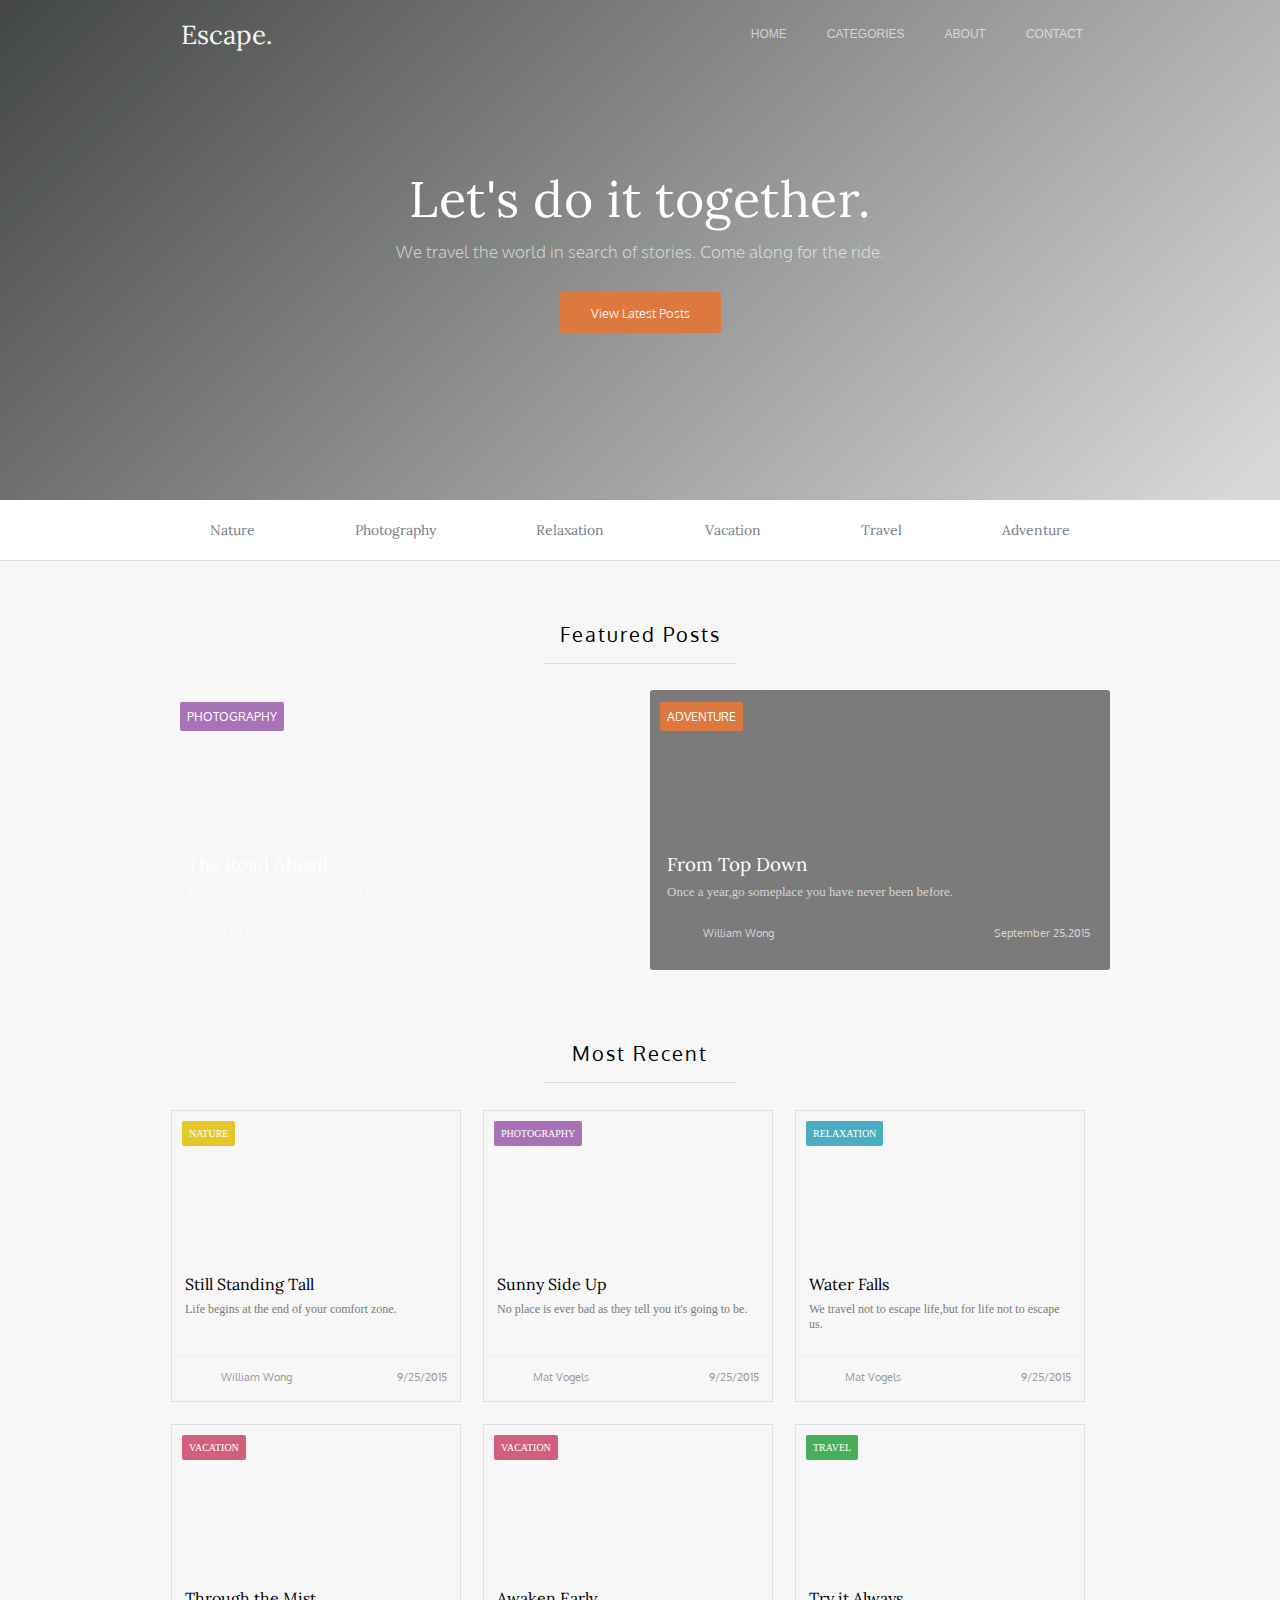
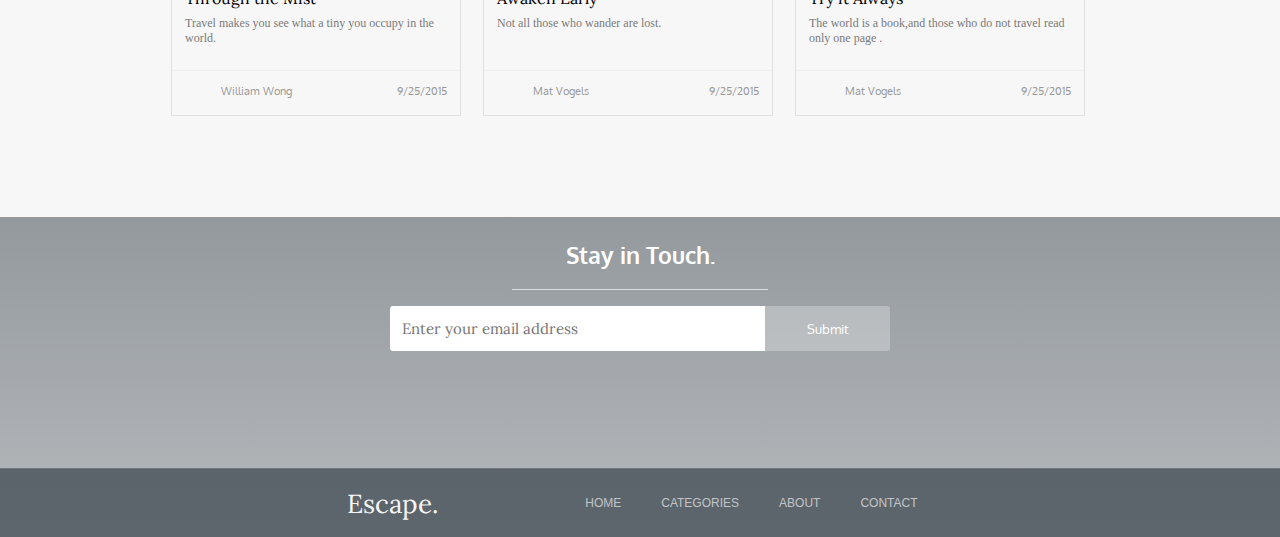
==== index.html @ da06ab10 "first commit" ====
<!DOCTYPE html>
<html lang="en">
  <head>
    <meta charset="UTF-8" />
    <meta name="viewport" content="width=device-width, initial-scale=1.0" />
    <title>test2</title>
    <script src="https://ajax.googleapis.com/ajax/libs/jquery/3.7.1/jquery.min.js"></script>
    <link href="https://fonts.googleapis.com/css2?family=Oxygen:wght@300;400;700&display=swap" rel="stylesheet">
    <link rel="stylesheet" href="https://cdnjs.cloudflare.com/ajax/libs/font-awesome/6.0.0-beta3/css/all.min.css">

    <link href="https://fonts.googleapis.com/css2?family=Lora:wght@400;700&display=swap" rel="stylesheet">
    <link rel="stylesheet" href="style.css" />
  </head>
  <body>
    <div class="main-container">
      <div class="hero-container">
        <div class="navbar">
          <div class="wrapper">
            <div class="top-navbar-wrapper">
              <div class="logo-wrapper">
                <h1 class="logo">Escape.</h1>
              </div>
              <div class="menu-icon">
                <div class="menu">MENU</div>
                <i class="fas fa-bars"></i>
            </div>
            
              <ul class="top-nav-items ">
                <li class="close-icon nav-item">  <i class="fas fa-times"></i></li>
                <li class="nav-item">
                  <a href="">HOME</a>
                </li>
                <li class="nav-item">
                  <a href="">CATEGORIES</a>
                </li>
                <li class="nav-item">
                  <a href="">ABOUT</a>
                </li>
                <li class="nav-item">
                  <a href="">CONTACT</a>
                </li>
              </ul>
            </div>
          </div>
        </div>
        <div class="hero-section">
          <div class="hero-content">
            <h1>Let's do it together.</h1>
            <p>We travel the world in search of stories. Come along for the ride.</p>
            <button class="hero-btn">View Latest Posts</button>
          </div>
        </div>
      </div>
      <div class="category-container">
        <div class="wrapper">
       
          <ul class="category-bar-items">
            <li class="category-bar-item">
              <a href="" class="category-link">Nature</a>
            </li>
            <li class="category-bar-item">
              <a href="" class="category-link">Photography</a>
            </li>
            <li class="category-bar-item">
              <a href="" class="category-link">Relaxation</a>
            </li>
            <li class="category-bar-item">
              <a href="" class="category-link">Vacation</a>
            </li>
            <li class="category-bar-item">
              <a href="" class="category-link">Travel</a>
            </li>
            <li class="category-bar-item">
              <a href="" class="category-link">Adventure</a>
            </li>
          </ul>
        
        </div>
      </div>
      <div class="featured-posts-container">
        <div class="wrapper">
          <div class="featured-section">
            <div class="featured-heading">
              <h2>Featured Posts</h2>
              <div class="line"></div>
            </div>
            <div class="featured-posts">
              <div class="featured-post">
                <div class="featured-post-tags featured-post-tag1 ">PHOTOGRAPHY</div>
                <div class="featured-post-image1"></div>
                <div class="featured-post-text">
                  <h3>The Road Ahead</h3>
                  <p>The road ahead might be paved-it might not be.</p>
                  <div class="featured-author-profile">
                    <div class="profile-thumbnail-wrapper">
                      <div class="profile-image-mat"></div>
                      <div class="featured-profile-name">Mat Vogels</div>
                    </div>
                    <div class="featured-date">September 25,2015</div>
                  </div>
                </div>
              </div>
              <div class="featured-post">
                <div class="featured-post-tags featured-post-tag2">ADVENTURE</div>
                <div class="featured-post-image2"></div>
                <div class="featured-post-text">
                  <h3>From Top Down</h3>
                  <p>Once a year,go someplace you have never been before.</p>
                  <div class="featured-author-profile">
                    <div class="profile-thumbnail-wrapper">
                      <div class="profile-image-william"></div>
                      <div class="featured-profile-name">William Wong</div>
                    </div>
                    <div class="featured-date">September 25,2015</div>
                </div>
              </div>
            </div>
          </div>
        </div>
      </div>
    </div>
    <div class="most-recent-posts-container">
      <div class="wrapper">
        <div class="most-recent-posts-section">
          <div class="most-recent-posts-heading">
            <h2>Most Recent</h2>
            <div class="line"></div>
          </div>
          <div class="most-recent-posts">
            <div class="most-recent-post">
              <div class="most-recent-post-tags most-recent-post-tag1">NATURE</div>
              <div class="most-recent-post-image1"></div>
              <div class="most-recent-post-text">
                <div class="most-recent-post-heading-content">
                  <div class="most-recent-post-heading-wrapper">
                  <h3>Still Standing Tall</h3>
                  <p>Life begins at the end of your comfort zone.</p>
                </div>
                </div>
                <div class="most-recent-author-profile">
                  <div class="profile-thumbnail-wrapper">
                    <div class="profile-image-william"></div>
                    <div class="most-recent-profile-name">William Wong</div>
                  </div>
                  <div class="most-recent-date">9/25/2015</div>
                </div>
              </div>
            </div>
            <div class="most-recent-post">
              <div class="most-recent-post-tags most-recent-post-tag2">PHOTOGRAPHY</div>
              <div class="most-recent-post-image2"></div>
              <div class="most-recent-post-text">
                <div class="most-recent-post-heading-content">
                  <div class="most-recent-post-heading-wrapper">

                <h3>Sunny Side Up</h3>
                <p>No place is ever bad as they tell you it's going to be.</p>
                </div>
                </div>
                <div class="most-recent-author-profile">
                  <div class="profile-thumbnail-wrapper">
                    <div class="profile-image-mat"></div>
                    <div class="most-recent-profile-name">Mat Vogels</div>
                  </div>
                  <div class="most-recent-date">9/25/2015</div>
              </div>
            </div>
          </div>
          <div class="most-recent-post">
            <div class="most-recent-post-tags most-recent-post-tag3">RELAXATION</div>
            <div class="most-recent-post-image3"></div>
            <div class="most-recent-post-text">
              <div class="most-recent-post-heading-wrapper">

              <h3>Water Falls</h3>
              <p>We travel not to escape life,but for life not to escape us.</p>
              </div>
              <div class="most-recent-author-profile">
                <div class="profile-thumbnail-wrapper">
                  <div class="profile-image-mat"></div>
                  <div class="most-recent-profile-name">Mat Vogels</div>
                </div>
                <div class="most-recent-date">9/25/2015</div>
            </div>
          </div>
        
        
          </div>

            <div class="most-recent-post">
              <div class="most-recent-post-tags most-recent-post-tag4">VACATION</div>
              <div class="most-recent-post-image4"></div>
              <div class="most-recent-post-text">
                <div class="most-recent-post-heading-content">
                  <div class="most-recent-post-heading-wrapper">

                  <h3>Through the Mist</h3>
                  <p>Travel makes you see what a tiny you occupy in the world.</p>
                  </div>
                </div>
                <div class="most-recent-author-profile">
                  <div class="profile-thumbnail-wrapper">
                    <div class="profile-image-william"></div>
                    <div class="most-recent-profile-name">William Wong</div>
                  </div>
                  <div class="most-recent-date">9/25/2015</div>
                </div>
              </div>
            </div>
            <div class="most-recent-post">
              <div class="most-recent-post-tags most-recent-post-tag4">VACATION</div>
              <div class="most-recent-post-image5"></div>
              <div class="most-recent-post-text">
                <div class="most-recent-post-heading-content">
                  <div class="most-recent-post-heading-wrapper">

                <h3>Awaken Early</h3>
                <p>Not all those who wander are lost.</p>
                </div>
                </div>
                <div class="most-recent-author-profile">
                  <div class="profile-thumbnail-wrapper">
                    <div class="profile-image-mat"></div>
                    <div class="most-recent-profile-name">Mat Vogels</div>
                  </div>
                  <div class="most-recent-date">9/25/2015</div>
              </div>
            </div>
          </div>
          <div class="most-recent-post">
            <div class="most-recent-post-tags most-recent-post-tag5">TRAVEL</div>
            <div class="most-recent-post-image6"></div>
            <div class="most-recent-post-text">
              <div class="most-recent-post-heading-wrapper">

              <h3>Try it Always</h3>
              <p>The world is a book,and those who do not travel read only one page .</p>
              </div>
              <div class="most-recent-author-profile">
                <div class="profile-thumbnail-wrapper">
                  <div class="profile-image-mat"></div>
                  <div class="most-recent-profile-name">Mat Vogels</div>
                </div>
                <div class="most-recent-date">9/25/2015</div>
            </div>
          </div>
        </div>
        
        </div>
      </div>
    </div>
  </div>
  <div class="stay-in-touch-container">
    <div class="bottom-navbar">
      
        <div class="bottom-navbar-wrapper wrapper">
          <div class="logo-wrapper">
            <h1 class="logo">Escape.</h1>
          </div>
          <ul class="bottom-nav-items">
            <li class="nav-item">
              <a href="">HOME</a>
            </li>
            <li class="nav-item">
              <a href="">CATEGORIES</a>
            </li>
            <li class="nav-item">
              <a href="">ABOUT</a>
            </li>
            <li class="nav-item">
              <a href="">CONTACT</a>
            </li>
          </ul>
        </div>
      
    </div>
    
    <div class="stay-in-touch-img-section">
      <div class="stay-in-touch-content">
        <h1>Stay in Touch.</h1>
        <div class="line"></div>
        <div class="input-container">

          <input type="text" placeholder="Enter your email address">
          <button class="submit">Submit</button>
        </div>
      </div>
   
    </div>
   
  </div>
 <script src="index.js"></script>
  </body>
</html>
---- style.css ----
*{
  margin:0;
  padding: 0;
  box-sizing: border-box;
}
body{
  width: 100%;
  font-weight: 400;
  background-color: rgb(247, 247, 247);
}
ul{
  list-style-type: none;
  }
  a{
    text-decoration: none;
  }
  h1,h3{
    font-weight: 400 ;
  }
.main-container{
  width: 100%;
}
.hero-container{
  width: 100%;
  
}
.hero-section{
  width: auto;
  display: flex;
  justify-content: center;
  align-items: center;
  text-align: center;
  height: 500px;
  background-image: linear-gradient(135deg, rgba(30, 33, 33, 0.82) 1%, rgba(32, 32, 32, 0.14) 98%), url("https://assets.website-files.com/5e4b1929fccc7f2575de825e/5e4b1929fccc7fd4d0de82b2_photo-1439189741837-58720e8d82d5.jpg");
  background-size: auto, cover;
  background-position: 0px 0px, 50% 50%;

}
.hero-content {
 color: white;
 font-family: 'Lora', serif;
 font-weight: 400;
}
.hero-content h1{
  margin-bottom: 10px;
  font-size: 50px;
  letter-spacing: .5px;
}
.hero-content p{
  font-family: 'Oxygen', sans-serif;
  color: rgba(255, 255, 255, 0.63);
  font-size: 17px;
  font-weight: 300;
  margin-bottom: 30px;
}
.hero-btn{
  padding: 12px 31px;
  background-color: rgb(221, 120, 63);
 
  font-family: Oxygen;
  color: white;
  font-weight: 300;
  border-radius: 3px;
  border: none;
}
.hero-btn:hover{
  cursor: pointer;
  background-color: rgb(247 133 69);
}
.wrapper{
  
 max-width: 960px;
 margin: 0 auto;
}

.logo{
  font-family: Lora;
  font-size: 26px;
  padding-left: 4px;
  font-weight: 400;color: whitesmoke;
  
}
.menu-icon {
  display: none; 
 
  cursor: pointer;
  color: white;
}
.navbar{
  width: 100%;
  position: absolute;
  top: 0px;
  background-color: transparent;
}
.bottom-navbar-wrapper,.top-navbar-wrapper{
  display: flex;
  align-items: center;
  justify-content: space-between;
  padding: 17px ;
}
.bottom-nav-items,.top-nav-items{
  width: 500px;
  display: flex;
  justify-content: flex-end;

}
.top-nav-items .close-icon{
display: none;
}
.nav-item{
  padding: 10px 20px;
  font-family: 'Roboto', sans-serif;
  font-size: 12px;
  font-weight: 300;
}
.nav-item a{
  display: inline-block;
  color: rgba(255, 255, 255, 0.63);
  font-weight: 300;
  transition-timing-function: ease, ease;
}
.nav-item a:hover{
  color: white;
  transform: translate(0px, -2px);
}
.category-container{
  background-color: white;
  position: relative;
  padding: 8px 0;
  border-bottom: 1px solid rgb(224, 224, 224);
}

.category-bar-items{
  display: flex;
  justify-content: space-around;
 
}
.category-bar-item{
  
    padding-left: 10px;
    padding: 13px 0;
}
.category-bar-item a{
 
  font-family: 'Lora';
  font-size: 14px;
  color: rgb(118, 128, 136);
}

.featured-heading h2,.most-recent-posts-heading h2{
  font-family: 'Oxygen';
  text-align: center;
  font-size: 20px;
  font-weight: 400;
  letter-spacing: 2px;
  margin-top: 60px;
 
}
.featured-profile-name,.featured-date{
  font-size: 11px;
  font-family: Oxygen;
  color: rgba(255, 255, 255, 0.7);
}
.featured-posts p{
  color: rgba(255, 255, 255, 0.7);
  font-size: 13px;
}
.most-recent-posts p{
  height: 41px;
  font-size: 12px;
  color: rgb(122, 122, 122);
  padding-bottom: 13px;
}
.featured-posts{
  display: flex;
}
.featured-post{
  position: relative;
  width: 50%;
  margin: 10px;

}
.featured-post h3{
  font-family: Lora;
  margin-bottom: 8px;
}

.featured-post-image1{
 
  background-image: url("https://assets.website-files.com/5e4b1929fccc7f96f6de825d/5e4b1929fccc7fb465de834a_photo-1443926818681-717d074a57af.jpg");

}
.featured-post-image1,.featured-post-image2{
  height: 280px;
  border-radius: 3px;
  background-position: 50% 50%;
  background-size: cover;
  transition: all .3s ease-in-out;
  
  
}
.featured-post-image1:hover,.featured-post-image2:hover{
  transform: scale(1.013);
  overflow: hidden;
  cursor: pointer;
}
.featured-post-image2{

  background-image:  linear-gradient(rgba(0, 0, 0, 0.5), rgba(0, 0, 0, 0.5)),url("https://assets.website-files.com/5e4b1929fccc7f96f6de825d/5e4b1929fccc7f0439de8336_photo-1443304895043-ef30921332c5.jpg");
}
.featured-post-tags{
  position: absolute;
  top: 12px;
  left: 10px;
  z-index: 100;
  padding: 7px;
  border-radius: 2px;
  color: white;
}
.featured-post-tag1,.featured-post-tag2{
  font-family: Oxygen;
  font-size: 12px;
  color: white;
  font-weight: 400;

}
.featured-post-tag1{
  background-color: rgb(168, 114, 183);
}
.featured-post-tag2{
background-color: #dd783f;
}
.featured-post-text{
  width: 95%;
  position: absolute;
  bottom: 17px;
  left: 10px;
  z-index: 100;
  padding: 7px;
  border-radius: 2px;
  color: white;
}

.featured-author-profile{
  display: flex;
  justify-content: space-between;
  align-items: center;
  padding-top: 20px;
}
.most-recent-author-profile{
  display: flex;
  align-items: center;
  justify-content: space-between;
  padding-left: 13px;
  padding-right: 13px;
  height: 40px;
  border-top: 1px solid rgb(239, 239, 239);
 
}
.profile-thumbnail-wrapper{
  display: flex;
  align-items: center;
}
.profile-image-william{
  background-image: url('https://uploads-ssl.webflow.com/5e4b1929fccc7f96f6de825d/5e4b1929fccc7f7389de832c_128-34.jpg');
  width: 26px;
  height: 26px;
  background-position: 50% 50%;
  background-size: cover;
  margin-right: 10px;
  border-radius: 60px;

}
.profile-image-mat{
  width: 26px;
  height: 26px; 
  background-image: url('	https://uploads-ssl.webflow.com/5e4b1929fccc7f96f6de825d/5e4b1929fccc7ff9f8de8335_128-14.jpg');
 background-position: 50% 50%;
 background-size: cover;
  margin-right: 10px;
  border-radius: 60px;
}
.most-recent-posts-container{
  padding-bottom: 90px;
}
.most-recent-posts{
  display: table;
  width: 100%;
}
.most-recent-post{
  display: inline-block;
  position: relative;
  box-shadow: rgba(0, 0, 0, 0.09) 0px 0px 0px 1px; 
  width: 30%;
  margin: 12px;
}
.most-recent-post-tags{
  position: absolute;
  left: 10px;
  top: 10px;
  z-index: 1000;
  color: white;
  font-size: 10px;
  padding: 7px;
  border-radius: 2px;
}
.most-recent-post-tag1{
  background-color: rgb(230, 199, 40);
}
.most-recent-post-tag2{
  background-color: rgb(168, 114, 183);
}
.most-recent-post-tag3{
  background-color: rgb(74, 174, 194);
}
.most-recent-post-tag4{
  background-color: rgb(210, 95, 124);
}
.most-recent-post-tag5{
  background-color: rgb(73, 174, 92);
}
.most-recent-post-text{

  height: 140px;
  border-radius: 3px;
}
.most-recent-post-heading-wrapper{
  text-align: left;
  padding: 13px;
}
.most-recent-post-text h3{
  font-family: Lora;
  font-size: 16px;
  margin-bottom: 8px;
}
.most-recent-post-image1,.most-recent-post-image2,.most-recent-post-image3,.most-recent-post-image4,.most-recent-post-image5,.most-recent-post-image6{
  position: relative;
  height: 150px;
  width: 100%;
  border-radius: 3px;
  background-position: 50% 50%;
  background-size: cover;
  transition: all .3s ease-in-out;
}
.most-recent-post-image1:hover,.most-recent-post-image2:hover,.most-recent-post-image3:hover,.most-recent-post-image4:hover,.most-recent-post-image5:hover,.most-recent-post-image6:hover{
  transform: scale(1.013);
  overflow: hidden;
  cursor: pointer;
}
.most-recent-post-image1{
  background-image: url("https://uploads-ssl.webflow.com/5e4b1929fccc7f96f6de825d/5e4b1929fccc7f8ce9de833d_photo-1433854304641-67729357fe18.jpg")	;
  background-position: 50% 50%;
}
.most-recent-post-image2{
   background-image: url('https://uploads-ssl.webflow.com/5e4b1929fccc7f96f6de825d/5e4b1929fccc7f7caade8338_photo-1431329842981-433c8635c2b9.jpg')	;
 
}
.most-recent-post-image3{
   background-image: url('https://uploads-ssl.webflow.com/5e4b1929fccc7f96f6de825d/5e4b1929fccc7f1017de8349_photo-1433155327100-12aac6a14ff1.jpg')	;
}
.most-recent-post-image4{
  background-image: url('https://uploads-ssl.webflow.com/5e4b1929fccc7f96f6de825d/5e4b1929fccc7f5e3ede8340_photo-1441906363162-903afd0d3d52.jpg');
}
.most-recent-post-image5{
  background-image: url('https://uploads-ssl.webflow.com/5e4b1929fccc7f96f6de825d/5e4b1929fccc7f9857de8342_photo-1442347504183-965bd14449ac.jpg');
}
.most-recent-post-image6{
  background-image: url('https://uploads-ssl.webflow.com/5e4b1929fccc7f96f6de825d/5e4b1929fccc7f0ea0de8344_photo-1433878455169-4698e60005b1.jpg');
}
.most-recent-date,.most-recent-profile-name{
  font-size: 11px;
  font-family: Oxygen;
  color:rgb(153, 153, 153);
}

.stay-in-touch-container{
  position: relative;
  width: 100%;
}

.stay-in-touch-img-section{
  height: 320px;
  background-image: linear-gradient(rgba(35, 47, 56, 0.47), rgba(35, 47, 56, 0.31) 99%),url('https://uploads-ssl.webflow.com/5e4b1929fccc7f2575de825e/5e4b1929fccc7f0ae6de82d7_footer-bg.jpg');
  background-position: 0px 0px, 50% 0px;
  background-size: auto, cover;
}

.stay-in-touch-content{
  text-align: center;
  
}

.stay-in-touch-content h1{
  font-family: Oxygen;
  padding-top: 20px;
  font-size: 23px;
  line-height: 36px;
  font-weight: bold;
  color: white;
  
}
.line{
  width: 20%;
  height: 1px;
  margin: 16px auto;
  background-color: rgb(222, 222, 222);
}
.input-container{
  display: flex;
  justify-content: center;
}
input{
  font-family: 'Lora';
  font-size:15px;
  padding: 8px 12px;
  height: 45px;
  width: 375px;
  color: rgb(77, 86, 93);
  border: 0;
  border-top-left-radius: 3px;
  border-bottom-left-radius: 3px;
  outline: 0;
  
}
.submit{
  color: white;
  font-family: 'Oxygen';
  height: 45px;
  background-color: rgba(255, 255, 255, 0.28);
  width: 125px;
  border: none;
  border-top-right-radius: 3px;
  border-bottom-right-radius: 3px;
}
.bottom-navbar{
  display: flex;
  color: white;
  position: absolute;
  bottom: 0;
  left: 0;
  width: 100%;
  border-top: 1px solid rgba(255, 255, 255, 0.12);
  background-color: rgba(35, 47, 56, 0.6);
}
@media screen and (max-width: 768px)   {
  .wrapper{
    width: 100%;
  }
  .hero-section{
    padding-left: 15px;
    padding-right: 15px;
  }
  .menu-icon {
    display: flex;
  }
  .top-nav-items {
    opacity: 0;
    display: none; 
    flex-direction: column;
   align-items: center;
   z-index: 1000;
   height: 100%;
   width: 100%;
   background-color: rgba(35, 47, 56, 0.92);
   /* transform: translateX(400%); */
   /* transition: transform 400ms ease 0s; */
   transition:  opacity .4s ease;

 
  }
  .top-navbar-wrapper{
    flex-direction: column;
    position: relative;
    padding: 0;
  }
  .logo-wrapper{
    position: absolute;
    left: 20px;
    top: 10px;
  }
  .menu-icon{
    position: absolute;
    right: 20px;
    top: 20px;

  }
  .top-nav-items .close-icon {
    display: block;
    cursor: pointer;
    color:  rgba(255, 255, 255, 0.63);;
    } 
  
  .top-nav-items.show {
    opacity: 1;
   display: flex;
   /* transform: translateX(0); */
   
   
  }
  .category-bar-items{
    width: 100%;
    display: inline-block;
    text-align: center;
  }

  .category-bar-item{
   
    display: inline-block;
    width: 30%;
  }
  .featured-posts {
    display: flex;
    flex-direction: column;
    padding: 15px;
  }
  .featured-post{
    width: 100%;
    padding: 0;
    margin: 0;
    padding-bottom: 15px;
  }
  .featured-posts p{
    display: none;
  }
  .most-recent-posts{
   display: table;
    padding-left: 26px;
    padding-right: 26px;
  }
  .most-recent-post{
    width: 100%;
    margin:0;
    margin-bottom: 20px;
   
  }
  .input-container{
    display: flex;
    flex-direction: column;
    padding: 10px;
  }
  input{
    width: 100%;
    margin-bottom: 5px;
  }
  .submit{
    width: 100%;
  }
  .bottom-navbar{
    display: flex;
    justify-content: center;
    padding-top: 25px;
    padding-bottom: 25px;
  }
  .bottom-navbar-wrapper {
    display: flex;
    flex-direction: column;
   
    padding: 2px 15px 7px;
    color: rgba(255, 255, 255, 0.85);
   
  }
  .menu{
    font-family: Oxygen;
    font-size: 12px;
    padding-right: 5px;
    padding-left: 5px;
  }
  .bottom-nav-items {
    width: 100%;
    display: flex;
    flex-direction: column;
    align-items: center;

    margin-top: 10px;
  }
  .stay-in-touch-img-section{
    height: 500px;
  }
}
@media (min-width: 768px) and (max-width: 1200px) {
  .most-recent-posts{
    text-align: center;
    display: table;
    width: 100%;
  }
  .most-recent-post{
  display: inline-block;
  width: 45%;
  }
}
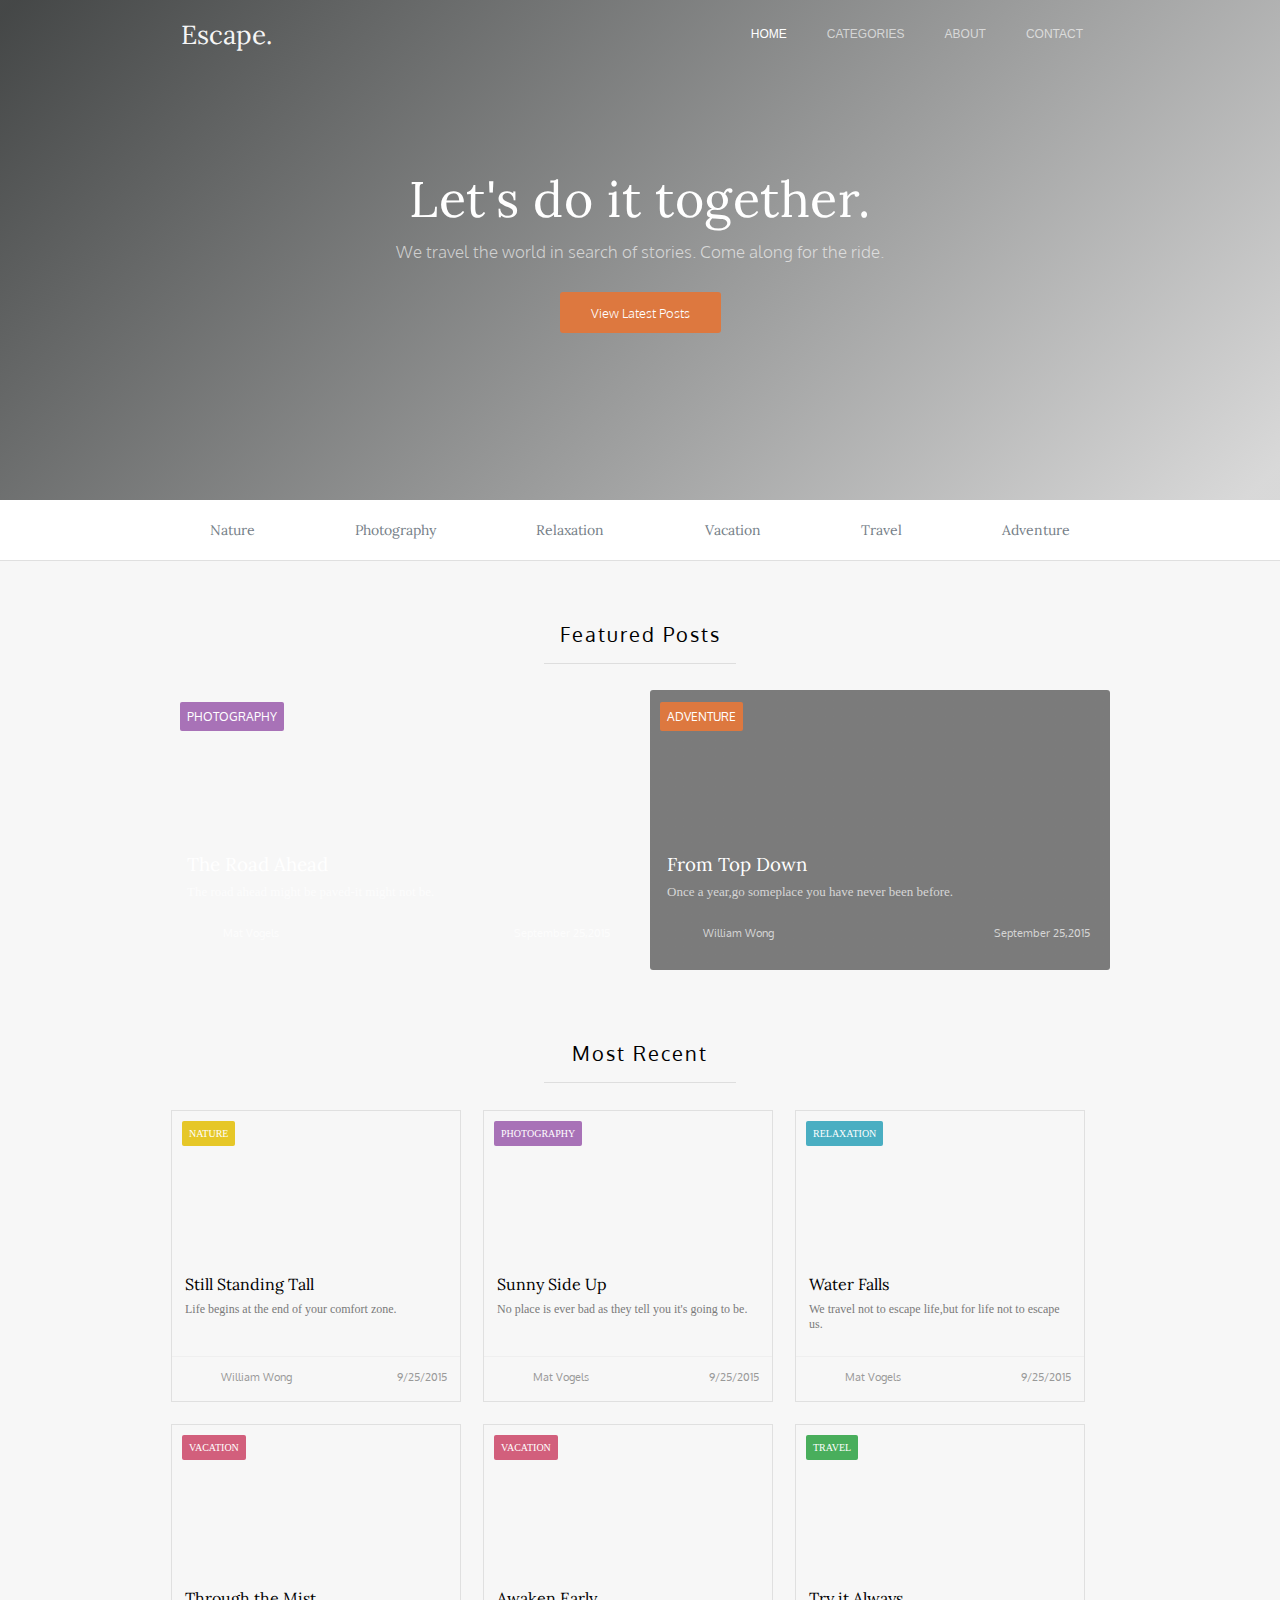
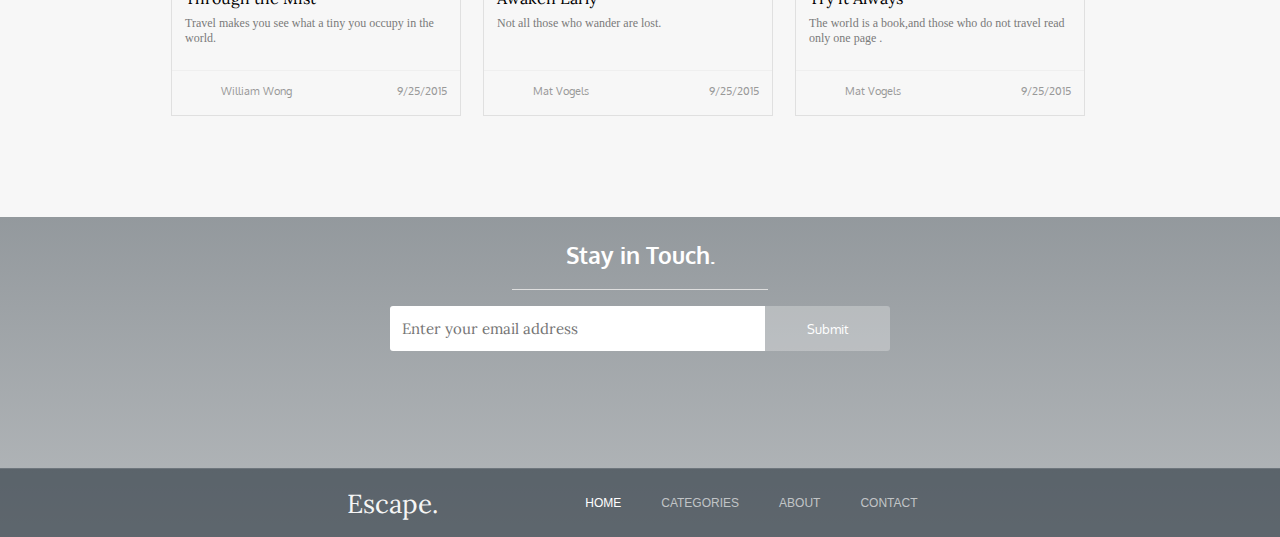
==== commit f22af3c9: "add contact category about pages" ====
--- a/index.html
+++ b/index.html
@@ -12,12 +12,12 @@
     <link rel="stylesheet" href="style.css" />
   </head>
   <body>
-    <div class="main-container">
+    <div class="main-container ">
       <div class="hero-container">
         <div class="navbar">
           <div class="wrapper">
             <div class="top-navbar-wrapper">
-              <div class="logo-wrapper">
+              <div class="top-logo-wrapper">
                 <h1 class="logo">Escape.</h1>
               </div>
               <div class="menu-icon">
@@ -28,16 +28,16 @@
               <ul class="top-nav-items ">
                 <li class="close-icon nav-item">  <i class="fas fa-times"></i></li>
                 <li class="nav-item">
-                  <a href="">HOME</a>
-                </li>
-                <li class="nav-item">
-                  <a href="">CATEGORIES</a>
-                </li>
-                <li class="nav-item">
-                  <a href="">ABOUT</a>
-                </li>
-                <li class="nav-item">
-                  <a href="">CONTACT</a>
+                  <a href="" class="home">HOME</a>
+                </li>
+                <li class="nav-item">
+                  <a href="category.html">CATEGORIES</a>
+                </li>
+                <li class="nav-item">
+                  <a href="about.html">ABOUT</a>
+                </li>
+                <li class="nav-item">
+                  <a href="contactUs.html">CONTACT</a>
                 </li>
               </ul>
             </div>
@@ -259,16 +259,16 @@
           </div>
           <ul class="bottom-nav-items">
             <li class="nav-item">
-              <a href="">HOME</a>
-            </li>
-            <li class="nav-item">
-              <a href="">CATEGORIES</a>
-            </li>
-            <li class="nav-item">
-              <a href="">ABOUT</a>
-            </li>
-            <li class="nav-item">
-              <a href="">CONTACT</a>
+              <a href="" class="home">HOME</a>
+            </li>
+            <li class="nav-item">
+              <a href="category.html">CATEGORIES</a>
+            </li>
+            <li class="nav-item">
+              <a href="about.html">ABOUT</a>
+            </li>
+            <li class="nav-item">
+              <a href="contactUs.html">CONTACT</a>
             </li>
           </ul>
         </div>
@@ -281,7 +281,7 @@
         <div class="line"></div>
         <div class="input-container">
 
-          <input type="text" placeholder="Enter your email address">
+          <input type="text" placeholder="Enter your email address" class="home-input">
           <button class="submit">Submit</button>
         </div>
       </div>
--- a/style.css
+++ b/style.css
@@ -112,6 +112,9 @@
   font-family: 'Roboto', sans-serif;
   font-size: 12px;
   font-weight: 300;
+}
+.nav-item .home{
+  color: white;
 }
 .nav-item a{
   display: inline-block;
@@ -409,7 +412,7 @@
   display: flex;
   justify-content: center;
 }
-input{
+.home-input{
   font-family: 'Lora';
   font-size:15px;
   padding: 8px 12px;
@@ -473,7 +476,7 @@
     position: relative;
     padding: 0;
   }
-  .logo-wrapper{
+  .top-logo-wrapper{
     position: absolute;
     left: 20px;
     top: 10px;
@@ -489,7 +492,7 @@
     cursor: pointer;
     color:  rgba(255, 255, 255, 0.63);;
     } 
-  
+   
   .top-nav-items.show {
     opacity: 1;
    display: flex;
@@ -538,7 +541,7 @@
     flex-direction: column;
     padding: 10px;
   }
-  input{
+ .home-input{
     width: 100%;
     margin-bottom: 5px;
   }
